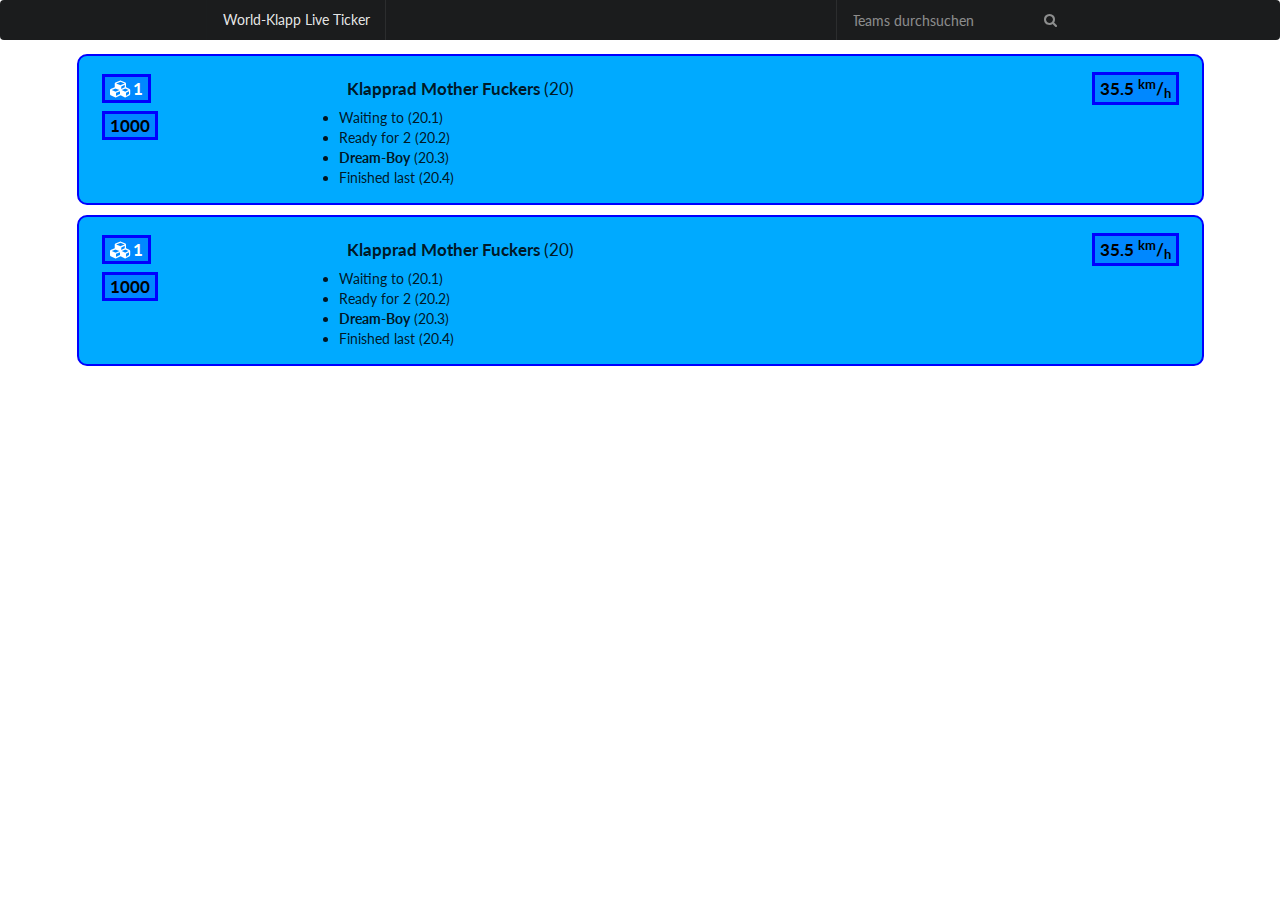
==== html/klapp/index.html @ 721bd3f7 "neuer versuch (initial)" ====
<!doctype HTML>
<html>
<head>

<!-- jquery -->
<script src="bower_components/jquery/dist/jquery.min.js"></script>
<!-- semantic ui -->
<link rel="stylesheet" href="bower_components/semantic/dist/semantic.min.css">
<script src="bower_components/semantic/dist/semantic.min.js"></script>

<title>WorldKlapp Live Ticker</title>
<meta charset="utf-8">
<meta name="viewport" content="width=device-width, initial-scale=1.0">
<link rel="stylesheet" href="main.css">
<link rel="icon" href="klapp-logo-48.png" sizes="48x48" type="image/png">
<link rel="icon" href="klapp-logo.svg" sizes="any" type="image/svg+xml">

</head>
<body>

<nav class="ui menu inverted navbar page grid">
	<div class="ui container">
		<div class="item">World-Klapp Live Ticker</div>
		<div class="menu right">
			<div class="ui category search item">
				<div class="ui transparent icon input inverted">
					<input class="prompt" type="text" placeholder="Teams durchsuchen">
					<i class="search link icon"></i>
				</div>
			</div>
		</div>
	</div>
</nav>

<div class="ui container">

<div class="team">
	<div class="first">
		<div><span class="rank"><i class="cubes icon"></i>1</span></div>
		<div><span class="laps">1000</span></div>
	</div>
	<div class="second">
		<div>
			<span class="title">Klapprad Mother Fuckers</span>
			<span class="num titlenum">20</span>
		</div>
<!--	<ul> -->
			<li>
				<span class="driver">Waiting to</span>
				<span class="num drivernum">20.1</span>
			</li>
			<li>
				<span class="driver">Ready for 2</span>
				<span class="num drivernum">20.2</span>
			</li>
			<li>
				<span class="driver curr">Dream-Boy</span>
				<span class="num drivernum">20.3</span>
			</li>
			<li>
				<span class="driver">Finished last</span>
				<span class="num drivernum">20.4</span>
			</li>
<!--	</ul> -->
	</div>
	<div class="third">
		<div><span class="speed">35.5&nbsp;<sup>km</sup>/<sub>h</sub></span></div>
	</div>
</div>

<div class="team">
	<div class="first">
		<div><span class="rank"><i class="cubes icon"></i>1</span></div>
		<div><span class="laps">1000</span></div>
	</div>
	<div class="second">
		<div>
			<span class="title">Klapprad Mother Fuckers</span>
			<span class="num titlenum">20</span>
		</div>
<!--	<ul> -->
			<li>
				<span class="driver">Waiting to</span>
				<span class="num drivernum">20.1</span>
			</li>
			<li>
				<span class="driver">Ready for 2</span>
				<span class="num drivernum">20.2</span>
			</li>
			<li>
				<span class="driver curr">Dream-Boy</span>
				<span class="num drivernum">20.3</span>
			</li>
			<li>
				<span class="driver">Finished last</span>
				<span class="num drivernum">20.4</span>
			</li>
<!--	</ul> -->
	</div>
	<div class="third">
		<div><span class="speed">35.5&nbsp;<sup>km</sup>/<sub>h</sub></span></div>
	</div>
</div>

</div>

</body>
</html>
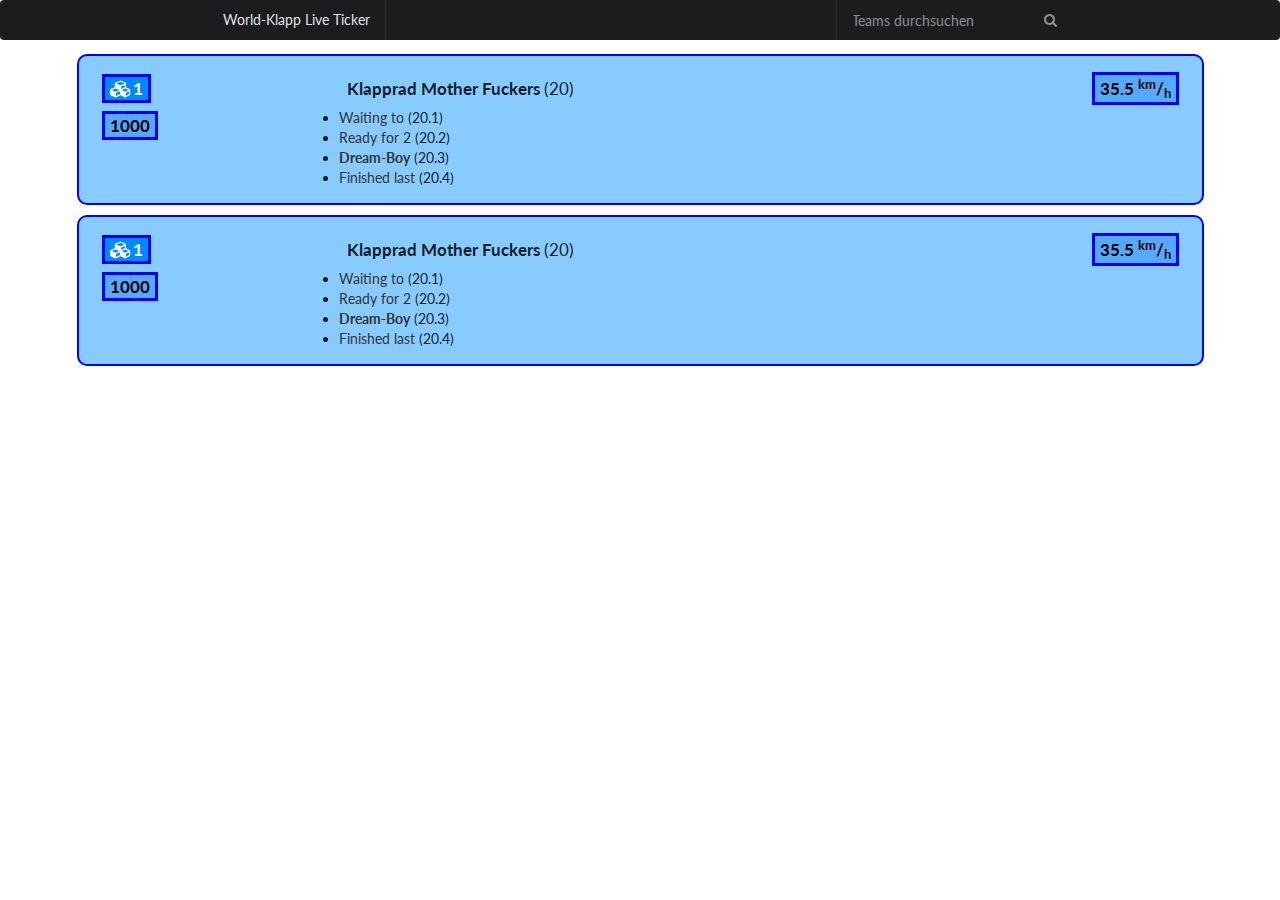
==== commit 9eb8d099: "search function" ====
--- a/html/klapp/index.html
+++ b/html/klapp/index.html
@@ -14,6 +14,7 @@
 <link rel="stylesheet" href="main.css">
 <link rel="icon" href="klapp-logo-48.png" sizes="48x48" type="image/png">
 <link rel="icon" href="klapp-logo.svg" sizes="any" type="image/svg+xml">
+<script src="api.js"></script>
 
 </head>
 <body>
@@ -24,7 +25,7 @@
 		<div class="menu right">
 			<div class="ui category search item">
 				<div class="ui transparent icon input inverted">
-					<input class="prompt" type="text" placeholder="Teams durchsuchen">
+					<input id="search" class="prompt" type="text" placeholder="Teams durchsuchen">
 					<i class="search link icon"></i>
 				</div>
 			</div>
@@ -32,7 +33,7 @@
 	</div>
 </nav>
 
-<div class="ui container">
+<div class="ui container" id="teamcontainer">
 
 <div class="team">
 	<div class="first">
--- a/html/klapp/main.css
+++ b/html/klapp/main.css
@@ -1,5 +1,5 @@
 .team {
-	background-color: #0af;
+	background-color: #8cf;
 	border: 2px solid #00f;
 	border-radius: 10px;
 	padding: 10px;
@@ -34,7 +34,7 @@
 }
 
 .team .laps {
-	background-color: #08f;
+	background-color: #5af;
 	color: #000;
 	border: 3px solid #00f;
 	padding: 1px 5px;
@@ -43,7 +43,7 @@
 }
 
 .team .speed {
-	background-color: #08f;
+	background-color: #5af;
 	color: #000;
 	border: 3px solid #00f;
 	padding: 3px 5px;
@@ -67,3 +67,11 @@
 .team .num:after {
 	content: ")";
 }
+
+.driver {
+	color: #333;
+}
+.curr .driver {
+	font-weight: bold;
+	color: #008;
+}
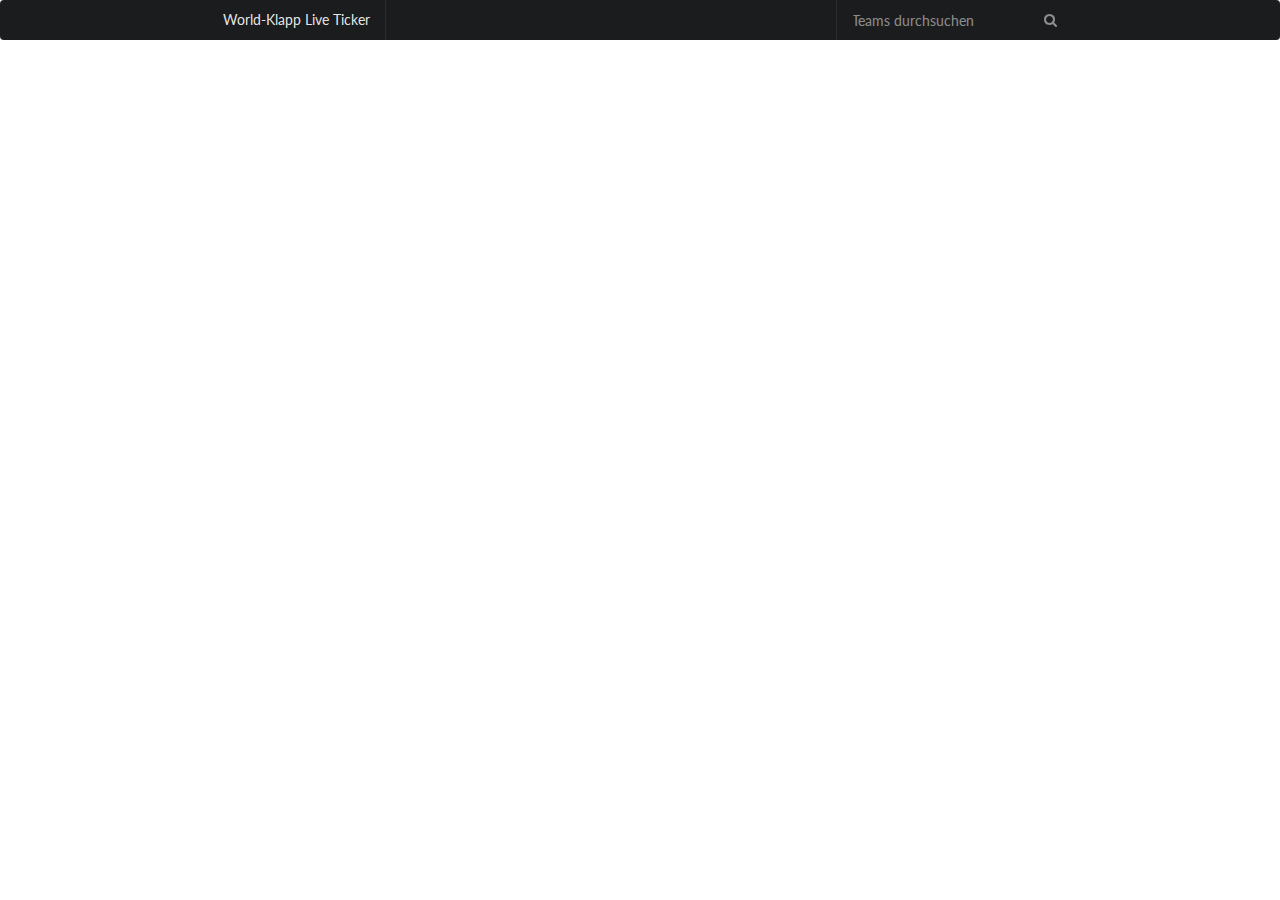
==== commit fa028bfa: "design update" ====
--- a/html/klapp/index.html
+++ b/html/klapp/index.html
@@ -12,6 +12,7 @@
 <meta charset="utf-8">
 <meta name="viewport" content="width=device-width, initial-scale=1.0">
 <link rel="stylesheet" href="main.css">
+<link rel="stylesheet" href="mobile.css">
 <link rel="icon" href="klapp-logo-48.png" sizes="48x48" type="image/png">
 <link rel="icon" href="klapp-logo.svg" sizes="any" type="image/svg+xml">
 <script src="api.js"></script>
@@ -34,75 +35,7 @@
 </nav>
 
 <div class="ui container" id="teamcontainer">
-
-<div class="team">
-	<div class="first">
-		<div><span class="rank"><i class="cubes icon"></i>1</span></div>
-		<div><span class="laps">1000</span></div>
-	</div>
-	<div class="second">
-		<div>
-			<span class="title">Klapprad Mother Fuckers</span>
-			<span class="num titlenum">20</span>
-		</div>
-<!--	<ul> -->
-			<li>
-				<span class="driver">Waiting to</span>
-				<span class="num drivernum">20.1</span>
-			</li>
-			<li>
-				<span class="driver">Ready for 2</span>
-				<span class="num drivernum">20.2</span>
-			</li>
-			<li>
-				<span class="driver curr">Dream-Boy</span>
-				<span class="num drivernum">20.3</span>
-			</li>
-			<li>
-				<span class="driver">Finished last</span>
-				<span class="num drivernum">20.4</span>
-			</li>
-<!--	</ul> -->
-	</div>
-	<div class="third">
-		<div><span class="speed">35.5&nbsp;<sup>km</sup>/<sub>h</sub></span></div>
-	</div>
-</div>
-
-<div class="team">
-	<div class="first">
-		<div><span class="rank"><i class="cubes icon"></i>1</span></div>
-		<div><span class="laps">1000</span></div>
-	</div>
-	<div class="second">
-		<div>
-			<span class="title">Klapprad Mother Fuckers</span>
-			<span class="num titlenum">20</span>
-		</div>
-<!--	<ul> -->
-			<li>
-				<span class="driver">Waiting to</span>
-				<span class="num drivernum">20.1</span>
-			</li>
-			<li>
-				<span class="driver">Ready for 2</span>
-				<span class="num drivernum">20.2</span>
-			</li>
-			<li>
-				<span class="driver curr">Dream-Boy</span>
-				<span class="num drivernum">20.3</span>
-			</li>
-			<li>
-				<span class="driver">Finished last</span>
-				<span class="num drivernum">20.4</span>
-			</li>
-<!--	</ul> -->
-	</div>
-	<div class="third">
-		<div><span class="speed">35.5&nbsp;<sup>km</sup>/<sub>h</sub></span></div>
-	</div>
-</div>
-
+<!-- will be filled by js -->
 </div>
 
 </body>
--- a/html/klapp/main.css
+++ b/html/klapp/main.css
@@ -6,7 +6,7 @@
 	margin-bottom: 10px;
 	
 	display: -webkit-flex;
-	display: -mox-flex;
+	display: -moz-flex;
 	display: flex;
 }
 
@@ -17,11 +17,21 @@
 .team div div {
 	padding: 8px;
 }
-.team div.first {
+.team div.first div {
+	min-width: 80px;
+}
+.team div.second {
 	flex-grow: 1;
 }
-.team div.second {
-	flex-grow: 3;
+.team div.second .titleline {
+	display: -webkit-flex;
+	display: -moz-flex;
+	display: flex;
+	width: 100%;
+}
+.team div.second .titleline li {
+	list-style: none;
+	flex-grow: 1;
 }
 
 .team .rank {
--- a/html/klapp/mobile.css
+++ b/html/klapp/mobile.css
@@ -0,0 +1,8 @@
+@media (max-width: 900px) {
+	.team {
+		padding: 3px 0;
+	}
+	.team div {
+		padding: 1px;
+	}
+}
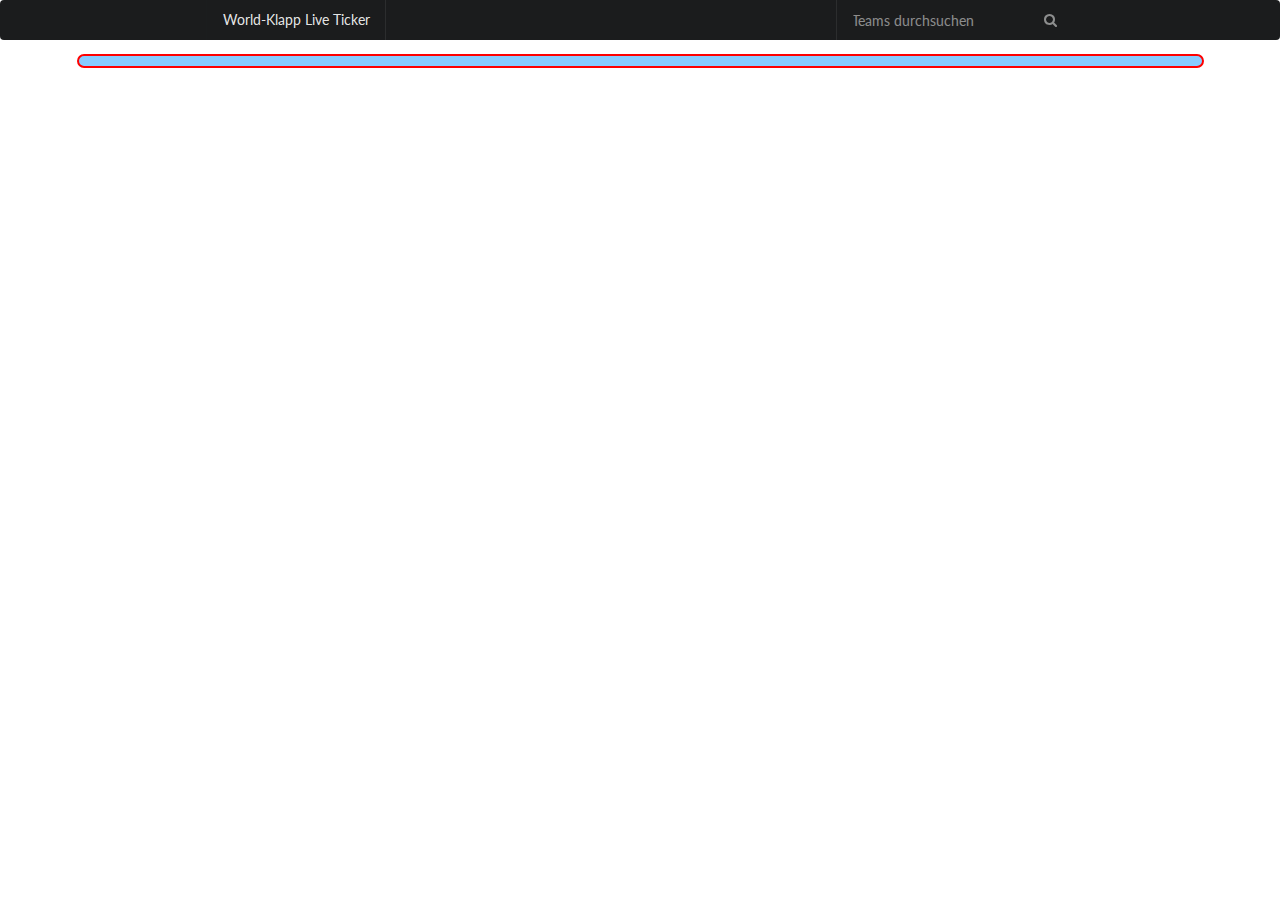
==== commit b475fb6d: "update" ====
--- a/html/klapp/index.html
+++ b/html/klapp/index.html
@@ -33,6 +33,10 @@
 		</div>
 	</div>
 </nav>
+<script src="search.js"></script>
+
+<div class="ui container" id="statuscontainer">
+</div>
 
 <div class="ui container" id="teamcontainer">
 <!-- will be filled by js -->
--- a/html/klapp/main.css
+++ b/html/klapp/main.css
@@ -1,13 +1,27 @@
+#statuscontainer {
+	background-color: #8cf;
+	border: 2px solid #f00;
+	border-radius: 10px;
+	padding: 5px 10px;
+	margin-bottom: 10px;
+}
+
 .team {
 	background-color: #8cf;
 	border: 2px solid #00f;
 	border-radius: 10px;
-	padding: 10px;
+	padding: 5px 10px;
 	margin-bottom: 10px;
 	
 	display: -webkit-flex;
 	display: -moz-flex;
 	display: flex;
+}
+
+.team li {
+	margin: 3px;
+	list-style: none;
+	padding-left: 5px;
 }
 
 .team div {
@@ -21,6 +35,8 @@
 	min-width: 80px;
 }
 .team div.second {
+	-webkit-flex-grow: 1;
+	-moz-flex-grow: 1;
 	flex-grow: 1;
 }
 .team div.second .titleline {
@@ -31,6 +47,8 @@
 }
 .team div.second .titleline li {
 	list-style: none;
+	-webkit-flex-grow: 1;
+	-moz-flex-grow: 1;
 	flex-grow: 1;
 }
 
@@ -51,6 +69,12 @@
 	font-weight: bold;
 	font-size: 1.2em;
 }
+.team .driverlaps {
+	background-color: #5af;
+	padding: 1px;
+	border: 1px solid #00f;
+	margin-left: 10px;
+}
 
 .team .speed {
 	background-color: #5af;
@@ -59,6 +83,12 @@
 	padding: 3px 5px;
 	font-weight: bold;
 	font-size: 1.2em;
+}
+.team .speedcontainer .driverspeed {
+	background-color: #5af;
+	padding: 1px;
+	margin: 0;
+	border: 1px solid #00f;
 }
 
 .team .title {
@@ -81,7 +111,28 @@
 .driver {
 	color: #333;
 }
+.curr {
+	display: -webkit-flex;
+	display: -moz-flex;
+	display: flex;
+	padding-right: 10px;
+}
+.curr.slow {
+	background-color: rgba(255, 170, 0, 0.7);
+}
+.curr.quick {
+	background-color: rgba(0, 255, 0, 0.5);
+}
 .curr .driver {
 	font-weight: bold;
 	color: #008;
 }
+.curr .spacer {
+	-webkit-flex-grow: 1;
+	-moz-flex-grow: 1;
+	flex-grow: 1;
+}
+.curr .speedcontainer {
+	margin: 0;
+	padding: 0;
+}
